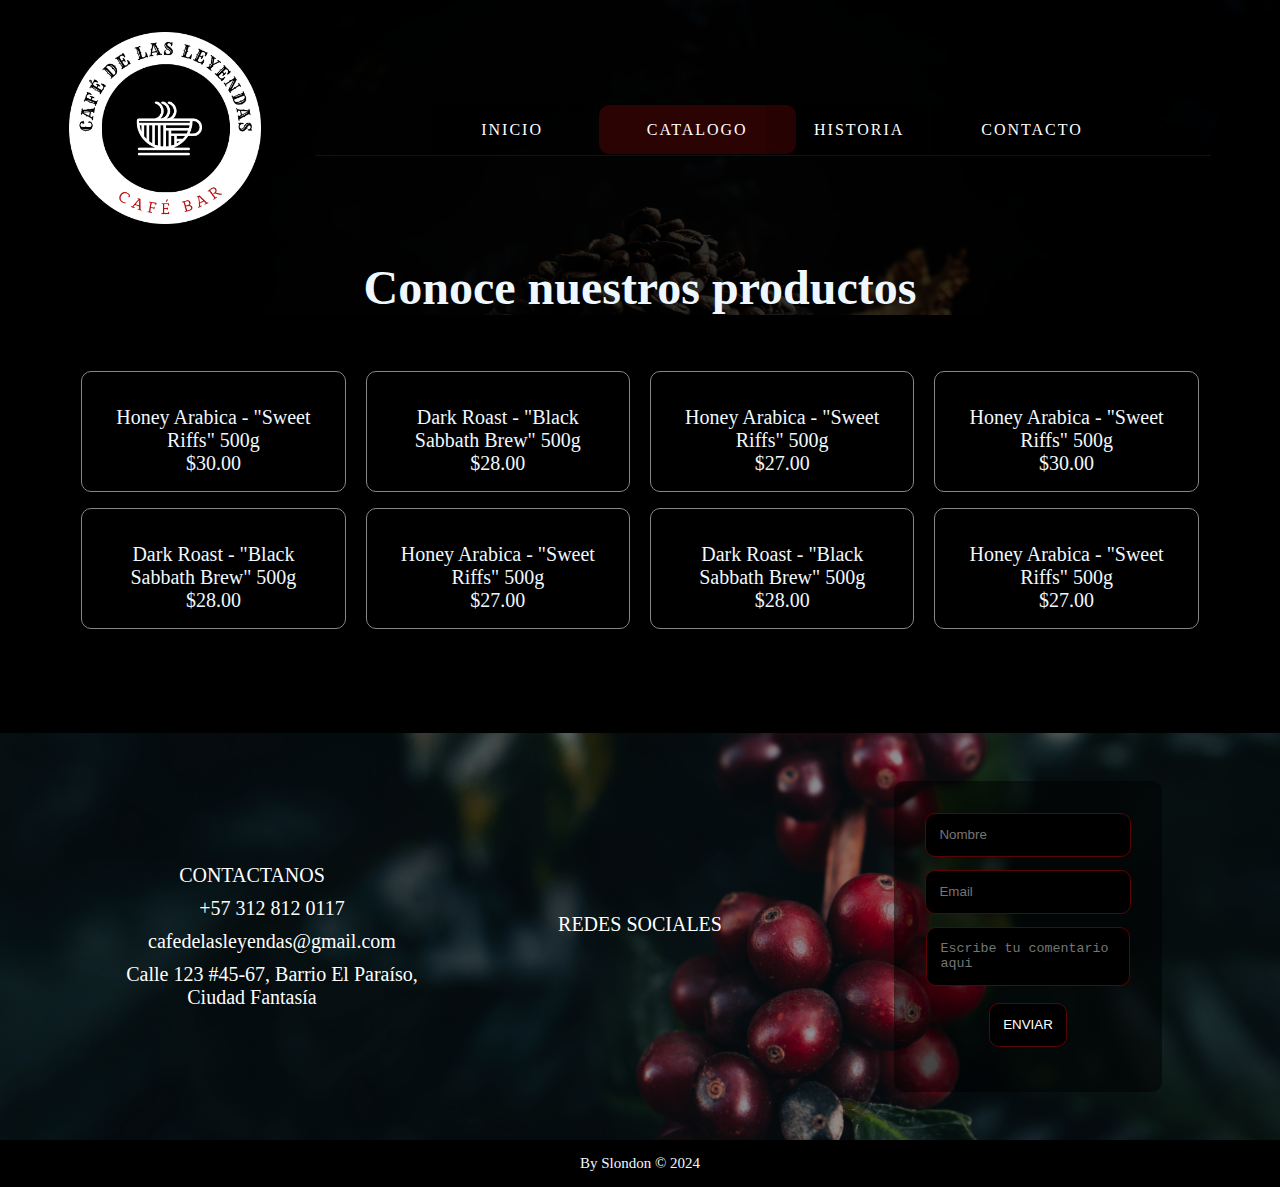
==== catalogo.html @ 5f5858ea "Proyecto 1" ====
<!DOCTYPE html>
<html lang="en">
<head>
    <meta charset="UTF-8">
    <meta name="viewport" content="width=device-width, initial-scale=1.0">
    <link rel="stylesheet" href="css/estilos.css">
    <link rel="shortcut icon" href="img/favicon.svg " type="image/x-icon">
    <link rel="stylesheet" href="https://cdnjs.cloudflare.com/ajax/libs/font-awesome/6.6.0/css/all.min.css" integrity="sha512-Kc323vGBEqzTmouAECnVceyQqyqdsSiqLQISBL29aUW4U/M7pSPA/gEUZQqv1cwx4OnYxTxve5UMg5GT6L4JJg==" crossorigin="anonymous" referrerpolicy="no-referrer" />
     <!-- Enlace a Google Fonts -->
     <link href="https://fonts.googleapis.com/css2?family=Playfair+Display:wght@400;700&family=Roboto:wght@400;700&display=swap" rel="stylesheet">
    <title>Inicio</title>
</head>
<body>

    <div class="cabecera ">
        <!-- Creando la navegacion de la pagina -->
        <nav class="menu menu-catalogo">
            <input type="checkbox" id="menu-toggle">
            
            <!-- Logo del menú -->
            <label class="menu-icon">
                <img src="img/Café de las leyendas.png" alt="logo cafe de las leyendas">
            </label>
            
            <!-- Ícono de hamburguesa -->
            <label for="menu-toggle" class="burro">
                <i class="fa-solid fa-bars"></i>
            </label>
        
            <!-- Elementos del menú -->
            <ul class="menu-items">
                <li><a href="index.html">INICIO</a></li>
                <li><a class="activado"href="catalogo.html">CATALOGO</a></li>
                <li><a href="historia.html">HISTORIA</a></li>
                <li><a href="contacto.html">CONTACTO</a></li>
            </ul>
        </nav>
        
        <!-- Creando el encabezado de la pagina -->
        <img class="logo-cafe" src="img/Café de las leyendas.png" alt="">
        <header>
            <h1>Conoce nuestros productos</h1>
        </header>

    </div>
    <section class="cafe-especiales">
        <div class="row2">
            <div class="col catalogo-col">
                <div class="rie">
                    <img src="img/cafe categorias/honey.svg" alt="">
                    <p>Honey Arabica - "Sweet Riffs" 500g<br>$30.00</p>
                </div>
                <div class="rie">
                    <img src="img/cafe categorias/roast.svg" alt="">
                    <p>Dark Roast - "Black Sabbath Brew" 500g<br>$28.00</p>
                </div>
                <div class="rie">
                    <img src="img/cafe categorias/roast light.svg" alt="">
                    <p>Honey Arabica - "Sweet Riffs" 500g<br>$27.00</p>
                </div>
                <div class="rie">
                    <img src="img/cafe categorias/honey.svg" alt="">
                    <p>Honey Arabica - "Sweet Riffs" 500g<br>$30.00</p>
                </div>
                <div class="rie">
                    <img src="img/cafe categorias/roast.svg" alt="">
                    <p>Dark Roast - "Black Sabbath Brew" 500g<br>$28.00</p>
                </div>
                <div class="rie">
                    <img src="img/cafe categorias/roast light.svg" alt="">
                    <p>Honey Arabica - "Sweet Riffs" 500g<br>$27.00</p>
                </div>
                <div class="rie">
                    <img src="img/cafe categorias/roast.svg" alt="">
                    <p>Dark Roast - "Black Sabbath Brew" 500g<br>$28.00</p>
                </div>
                <div class="rie">
                    <img src="img/cafe categorias/roast light.svg" alt="">
                    <p>Honey Arabica - "Sweet Riffs" 500g<br>$27.00</p>
                </div>
                
                              
            </div>
        </div>
    </section>
    
    <footer>
        <div class="contenedor">
            <div>
                <p>CONTACTANOS</p>
                <p><i class="fa-solid fa-phone"></i> +57 312 812 0117</p>
                <p><i class="fa-solid fa-envelope"></i> cafedelasleyendas@gmail.com</p>
                <p><i class="fa-solid fa-location-dot"></i> Calle 123 #45-67, Barrio El Paraíso, Ciudad Fantasía</p>
            </div>
            <div class="redes-sociales">
                <p>REDES SOCIALES</p>
                <i class="fa-brands fa-whatsapp"></i>
                <i class="fa-brands fa-facebook"></i>
                <i class="fa-brands fa-instagram"></i>
                <i class="fa-brands fa-x-twitter"></i>
            </div>
            <div class="formulario">
                <form>
                    <input name='nombre' type='text' placeholder="Nombre"/><br>
                    <input name='email' type="email" placeholder="Email"><br>
                    <textarea name="textarea" placeholder="Escribe tu comentario aqui"></textarea><br>
                    <button id="enviar" name="enviar" type="submit">ENVIAR</button>
                </form>
            </div>
        </div>
        
    </footer>

    <p id="marca_empresarial">By Slondon © 2024</p> 
    
</body>
</html>
---- css/estilos.css ----
/* Agregando estilos a todo la pagina */
*{
    margin: 0;
    padding: 0;
}
img{
    max-width: 100%;
}

body{
    background-color: black;
}

.cabecera{
    background-image: url('../img/Granos\ de\ cafe\ fondo.jpg');
    background-size: cover; /* Ajusta la imagen para cubrir el área */
    background-repeat: no-repeat; /* No repite la imagen */
}

/* Oculta el checkbox */
#menu-toggle{
    display: none; /* Oculta el checkbox de la vista */
}

.menu .burro {
    font-size: 30px;
    color: white;
    display: none;
}


/* Aqui inician los estilos del nav 1000px */
.menu{
    text-align: center;
    font-size: 16px;
    font-weight: 500;
    letter-spacing: 2px;
    padding: 2em 0;
}

.menu .menu-icon , .menu .menu-items{
    width: 15%;
    vertical-align: middle;
    display: inline-block;
    list-style-type: none;
}
.menu .menu-items{
    width: 70%;
    border-bottom: 1px solid rgb(53, 3, 3);
    margin-left: 3em;
}
.menu-items li{
    width: 18%;
    display: inline-block;
    list-style-type: none;
    background-color: rgba(0, 0, 0, 0.075);
    padding: 1em 0;
}
li a{
    text-decoration: none;
    color: white;
    padding: 1em 3em;
    border-radius: 10px;
}

.activado {
    background-color: rgba(80, 5, 5, 0.541);
}

header{
    color: aliceblue;
    text-align: center;
    width: 60%;
    margin: 0 auto 3em auto;
    
}
h1{
    font-family: 'Rock Salt', cursive;
    font-size: 48px;
}

.row {
    color: aliceblue;
    background-color: rgba(5, 5, 5, 0.90);
    box-shadow: 0 0 10em 6em rgb(0, 0, 0);
    text-align: center;
}

.logo-cafe{
    display: none;
}

#bienvenida{
    font-size: 20px; 
    text-align: center;
    width: 65%;
    margin: auto;
}
.row div{
    width: 30%;
    display: inline-block;
    vertical-align: middle;
    font-size: 30px; 
    font-family: 'Rock Salt', cursive;
    padding: 2em 0;
}

.row .frase{
    margin-right: 1em;
}


/* Dando estilos al menu del cafe/bar carta-menu*/
.carta-menu{
    background-image: url('../img/granos1.svg');
    background-size:cover; /* Ajusta la imagen para cubrir el área */
    background-position: 100%;
    text-align: center;
    width: 100%;
    padding-bottom: 4em;

}
.carta-menu img{
    width: 80%; 
    border-radius: 10% 50% 10% 50% ;

}
.carta-menu div{
    display: inline-block;
    vertical-align: middle;
    width: 35%;
    background-color: rgb(156, 154, 154);
    padding: 0.4em 0;
    border-radius: 10% 50% 10% 50% ;
}

.carta-menu .producto{
    margin-left: 2em;
    padding: 0 0 0.2em 0;
}

/* Dando estilos a la tipografia de menu carta */
.carta-menu h2{
    padding: 1em 0 1em 0 ;
}
.carta-menu h3{
    padding: 0.5em;
    font-size: 20px;
}
.carta-menu p{
    font-size: 18px;
}
.carta-menu a, .descripcion-producto{
    font-size: 20px;
    text-decoration: none;
    color: black;
    font-weight: 600;
}
.carta-menu a:hover{
    color: rgb(59, 3, 3);
}

/* Seccion de cafes especiales */

.cafe-especiales{
    text-align: center;
    color: aliceblue;
    padding-bottom: 6em;
}
.row2 .col{
    margin-top: 2em ;
    margin-left: 2em;  
}
.col .rie{
    vertical-align: middle;
    display: inline-block;
    width: 18%;
    padding: 1em;
    margin: 0.5em;
    background-color: black;
    border-radius: 10px;
    border: 1px solid rgb(134, 134, 134);
}

.descripcion-producto{
    font-size: 20px;
    text-decoration: none;
    color: rgb(255, 255, 255);
    font-weight: 600;
    padding: 0.5em 1em;
    margin: 1em;
    background-color: rgb(59, 6, 6);
    border-radius: 20px;
}
.descripcion-producto:hover{
    color: rgb(59, 3, 3);
    background-color: #fff;
    
}

.col .imagen{
    background-color: black;
    border: 0px black solid ;
    width: 25%;
    padding: 0;
    margin: 0;
}

/* Tipografias cafe especiales */
.cafe-especiales h2, .carta-menu h2{
    padding: 2em 0 0.5em 0 ;
    font-size: 35px; 
    font-family: 'Rock Salt', cursive;
}
.cafe-especiales p, .rie button{
    font-size: 20px;
}

.row2 .catalogo{
    padding: 0 0 0 0;
}

/* Agregando estilos al footer */
footer{
    color: rgb(255, 255, 255);
    background-image: url('../img/fondo3.png');
    background-size:cover; /* Ajusta la imagen para cubrir el área */
}

footer .contenedor{
    background-color: rgba(0, 0, 0, 0.445);
    padding: 3em 0;
    margin: auto;
    text-align: center;

}
.contenedor div{
    width: 30%;
    display: inline-block;
    vertical-align: middle;
}

.contenedor p, .contenedor i{
    font-size: 20px;
    margin-top: 0.5em;
    margin-bottom: 0.5em;
    text-align: center;
}

.contenedor i{
    margin-right: 1em;
    margin-left: 1em;
}

.contenedor .formulario{
    text-align: center;
}

.contenedor form{
    background-color: rgba(0, 0, 0, 0.50);
    width: 70%;
    margin: auto;
    padding: 2em 0;
    border-radius: 10px;
}

.formulario input , .formulario textarea, .formulario button{
    background-color: black;
    color: white;
    border: 1px solid rgb(90, 5, 5);
    border-radius: 10px;
    margin-bottom: 1em;
    padding: 1em;
    resize: none;
}

.formulario input:focus, .formulario textarea:focus, .formulario button:focus {
    outline: none; /* Elimina el borde predeterminado */
    border: 1px solid rgb(90, 5, 5);
}

/* Marca empresarial */
#marca_empresarial{
    margin: 1em;
    text-align: center;
    font-size: 15px;
    color: aliceblue;
}

/* Dando estilos a la pagina de catalogo */

.menu-catalogo{
    background-color: rgba(0, 0, 0, 0.80);
    box-shadow: 0 0 0 6em rgba(0,0,0,0.80);
}

.row2 .catalogo-col{
    margin-left: 0;
}

.historia-row div{
    width: 90%;
    font-size: 20px; 
    font-family: 'Times New Roman', Times, serif;
    color: rgba(255, 255, 255, 0.781);
}
.historia-row .origen-cafe{
    width: 60%;
    background-image: url('../img/fondo3.png');
    background-size: cover; /* Asegura que el GIF cubra todo el área del div */
    background-position: center;
    text-align: center;
    margin: auto;
    border-radius: 5px;
    box-shadow: 10px 10px 10px 1px rgb(53, 3, 3);
    margin-bottom: 3em;
}
.origen-cafe p, .origen-cafe h3, .texto-fundadores p, .texto-fundadores h3{
    background-color: rgba(0, 0, 0, 0.6);
    border-radius: 10px;
    padding: 0.5em;
}

.historia-row .fundadores{
    text-align: center;
    margin: auto;
    margin-bottom: 3em;
}
.fundadores div{
    display: inline-block;
    vertical-align: middle;
    width: 45%; 
}
.fundadores .texto-fundadores{
    width: 40%;
    text-align: center;
    background-color: rgba(0, 0, 0, 0.459);
    border-radius: 10px;
    margin-left: 2em;
}
.historia-row .proceso-cultivo, .historia-row .mision-vision{
    background-color: rgba(0, 0, 0, 0.5);
    border-radius: 20px;
    text-align: center;
    margin: auto;
    margin-bottom: 2em;
}
.proceso-cultivo div{
    display: inline-block;
    vertical-align: top;
    width: 24%;
}
.proceso-cultivo img{
    border-radius: 50%;
    margin: 2em 0;
}
.proceso-cultivo h3{
    padding-top: 2em;
}
.proceso-cultivo p{
    padding-bottom: 2em;
}
.mision-vision h3{
    padding-bottom: 1em;
}

/* Contactos */
.contacto-row{
    padding-bottom: 2em;
}
.contacto-row div{
    padding: 1em 0;
}
.contacto-row p{
    font-size: 20px;
    margin-bottom: 1em;
    font-family: 'Times New Roman', Times, serif;
}
.contacto-row h2{
    font-size: 20px;
    padding-bottom: 1em;
}

.contacto-row form{
    border: 1px rgba(73, 5, 5, 0.479) solid;
}
.contacto-row form{
    background-color: rgba(3, 3, 3, 0.678);
    width: 70%;
    margin: auto;
    padding: 1em 0;
    border-radius: 10px;
}
.contacto-row i{
    margin-left: 1em;
}
.contacto-row .mapa{
    width: 90%;
}

/* Descripcion de los productos */
.descripcion-cafe-especiales{
    background-image: url('../img/cafe\ rock\ 2.png');
    background-repeat: repeat; /* Esto hace que la imagen se repita */
    box-shadow: 0 0 6em 7em rgb(0, 0, 0);
}
table {
    width: 85%;
    margin: 0 auto;
    border-collapse: collapse;
    font-size: 18px;
    text-align: left;
    border: 1px solid #360505; /* Rojo vino para bordes */
}
th, td {
    padding: 12px;
    border: 1px solid #380202; /* Rojo vino para bordes de celdas */
}
th {
    background-color: #360101; /* Rojo vino */
    color: #fff;
}
td {
    background-color: #000000ef; /* Fondo oscuro para celdas */
}
caption {
    font-size: 1.5em;
    margin: 2em 0 1em 0;
    padding: 0.5em 0;
    color: #fff;
    background-color: black;
}




@media screen and (min-width:600px) and (max-width:999px){

    .menu{
        font-size: 15px;
        font-weight: 300;
    }
    
    .menu .menu-items{
        width: 90%;
        margin-left: 1em;
        margin-right: 1em;
        text-align: left;

    }
    .menu-items li{
        padding: 1em ;
    }
    li a{
        padding: 1em 2em;
    }

    .menu .menu-icon{
        width: 30%;
        margin-bottom: 3em;
    }

    header{
        width: 84%;
        margin: 2em auto 2em auto;
    }
    h1{
        font-size: 32px;
    }
    #bienvenida{
        width: 70%;
    }
    .row div{
        width: 42%;
        font-size: 28px;
    }

    /* Inicio seccion carta menu*/
    .carta-menu img{
        width: 96%; 
    }
    .carta-menu div{
        width: 43%;
    }
    .carta-menu a{
        font-size: 18px;
    }

    /* Seccion de cafes especiales */

    .cafe-especiales{
        text-align: center;
        color: aliceblue;
        padding-bottom: 4em;
    }

    .row2 .col{
        margin-top: 2em ;
        margin-left: 0;
    
    }

    .col .rie{
        width: 30%;
        margin-left: 2em;
    }

    .col .imagen{
        display:none;
    }

    .cafe-especiales p{
        font-size: 18px;
    }

    .cafe-especiales h2, .carta-menu h2{
        padding: 2em 0 0 0 ;
        font-size: 32px;
    }
  
    /* Agregando estilos al footer */
    footer{
        background-position: 25%;
    }
    .contenedor div{
        width: 42%;
        margin-bottom: 2em;
    }
    .contenedor p, .contenedor i{
        font-size: 15px;
        margin-top: 0.5em;
        margin-bottom: 0.5em;
    }
    .contenedor i{
        margin-right: 0.5em;
        margin-left: 0.5em;
    }
    .contenedor form{
        width: 90%;
        margin: auto;
    }

    /* estilos para la pagina historia */

    .historia-row .origen-cafe{
        width: 90%; 
    }

    .fundadores div{
        width: 80%; 
    }

    .fundadores .texto-fundadores{
        width: 90%;
        margin-left: 0em;
    }

    .proceso-cultivo div{
        width: 40%;
        margin-left: 1em;
    }




}

@media screen and (max-width: 599px){
    .menu .menu-icon{
        width: 60%;
        margin-bottom: 3em;
    }
    .menu-items li{
        display: none;

    }
    .menu .burro {
        font-size: 30px;
        color: white;
        display: flex;
        margin-top: -2em;
        margin-left: 1em;
    }
    .menu .menu-icon img{
        display: none;
    }
    .menu .menu-items{
        border-bottom: none;
    }
    
    .menu-items{
        flex-direction: column; /* Oculta los elementos del menú por defecto */
        padding: 0;
        text-align: center;
        margin: auto;
    }

    /* Muestra los elementos del menú en línea cuando el checkbox está marcado */
    #menu-toggle:checked ~ .menu-items {
        display: flex;
        width: 70%;
        background-color: rgba(0, 0, 0, 0.767);
        padding: 1em;
        border-radius: 10px;
    }
    
    /* Asegura que los elementos permanezcan en línea */
    #menu-toggle:checked ~ .menu-items li {
        display: contents;
    }
    h1{
        font-size: 30px;
    }
    .logo-cafe{
        display: flex;
        width: 50%;
        margin: auto;
        margin-bottom: 3em;
    }
    .row {
        padding-bottom: 3em;
    }

    .row div{
        display: none;
    }

    /* aqui inicia los estilos para la carta */
    .carta-menu div{
        width: 90%;
        background-color:rgba(245, 245, 220, 0);
        border-radius: 10% 10% 10% 10% ;
    }
    .carta-menu .producto{
        margin-left: 0;
        padding: 0 0 0.2em 0;
        background-color: rgb(156, 154, 154);
        border-radius: 30% 30% 30% 30% ;
        margin-top: 2em;
    }
    .carta-menu h2{
        padding: 2em 0 1em 0 ;
        
    }

    /* Aqui inician los estilos para la seccion de cafes especiales */
        
    .cafe-especiales{
        padding-bottom: 4em;
    }

    .row2 .col{
        margin-left: 0em; 
    }

    .col .rie{
         width: 60%;
    }

    .col .imagen{
        width: 50%; 
    }

    /* Tipografias cafe especiales */
    .cafe-especiales h2{
        padding: 2em 0 0 0 ; 
        font-size: 30px; 
    }
    .cafe-especiales p, .rie button{
        font-size: 18px; 
    }

    /* Aqui comienzan los estilos para el footer */
    .contenedor div{
        width: 90%; 
    }
    
    .contenedor p, .contenedor i{
        font-size: 15px;
    }

    .contenedor .redes-sociales{
        margin: 2em 0;
    }

    /* Dando estilos a la pagina de catalogo */

    .menu-catalogo{
        background-color: rgba(0, 0, 0, 0.8);
        box-shadow: 0 0 0 30em rgba(0, 0, 0, 0.8);
    }

    /* estilos para la pagina historia */

    .historia-row .origen-cafe{
        width: 90%; 
    }

    .fundadores div{
        width: 80%; 
    }

    .fundadores .texto-fundadores{
        width: 90%;
        margin-left: 0em;
    }

    .proceso-cultivo div{
        width: 80%;
        margin-left: 1em;
    }
    .historia-row div{
        font-size: 18px; 
    }

    /* Seccion contacto */
    .contacto-row div{
        display: inline-block;
        width: 90%;
    }




}
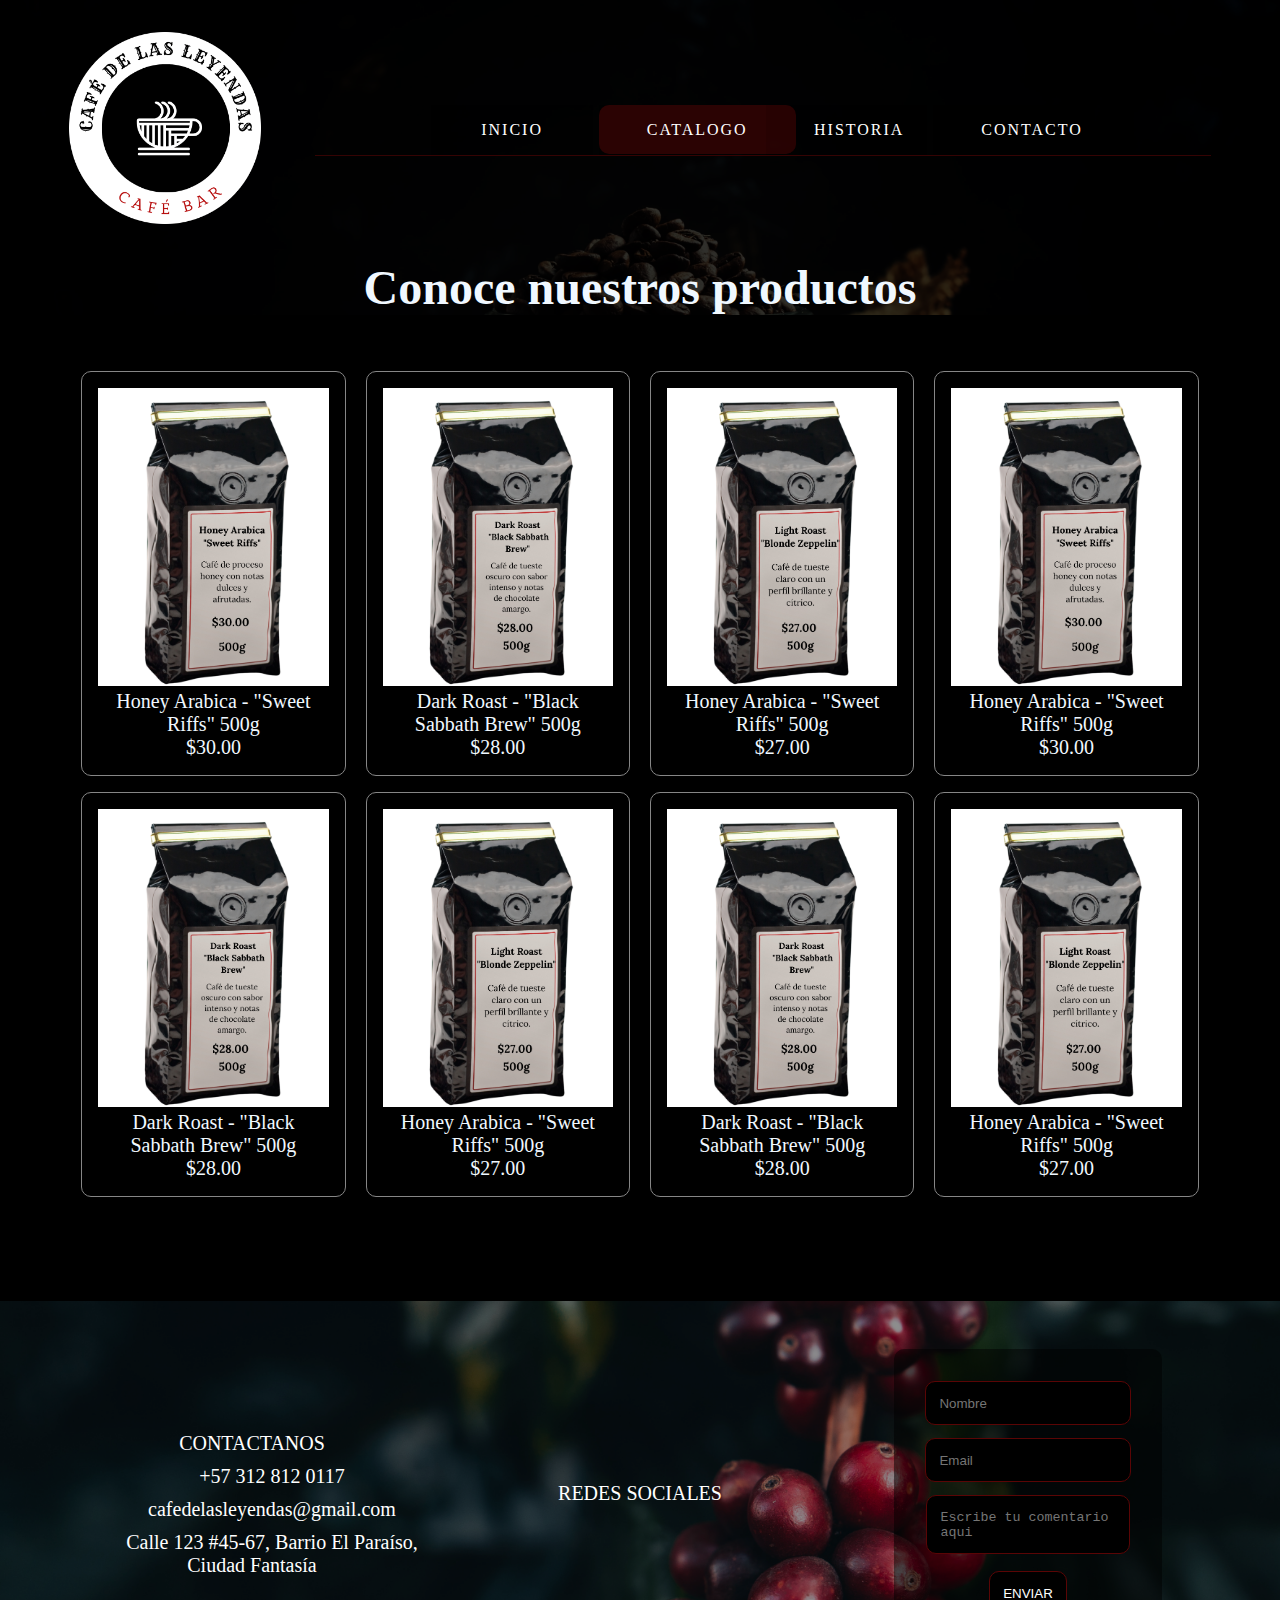
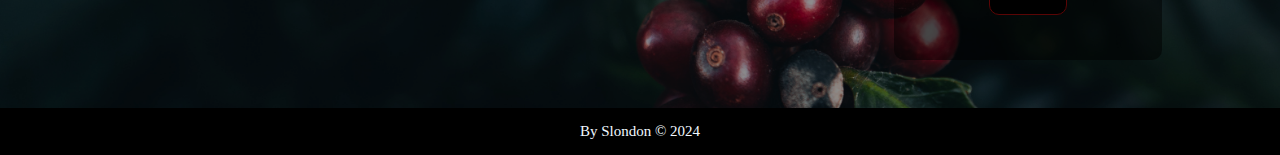
==== commit 095ebc34: "Cambiando svg" ====
--- a/catalogo.html
+++ b/catalogo.html
@@ -47,35 +47,35 @@
         <div class="row2">
             <div class="col catalogo-col">
                 <div class="rie">
-                    <img src="img/cafe categorias/honey.svg" alt="">
+                    <img src="img/cafe categorias/honey.jpg" alt="">
                     <p>Honey Arabica - "Sweet Riffs" 500g<br>$30.00</p>
                 </div>
                 <div class="rie">
-                    <img src="img/cafe categorias/roast.svg" alt="">
+                    <img src="img/cafe categorias/roast.jpg" alt="">
                     <p>Dark Roast - "Black Sabbath Brew" 500g<br>$28.00</p>
                 </div>
                 <div class="rie">
-                    <img src="img/cafe categorias/roast light.svg" alt="">
+                    <img src="img/cafe categorias/roast-light.jpg" alt="">
                     <p>Honey Arabica - "Sweet Riffs" 500g<br>$27.00</p>
                 </div>
                 <div class="rie">
-                    <img src="img/cafe categorias/honey.svg" alt="">
+                    <img src="img/cafe categorias/honey.jpg" alt="">
                     <p>Honey Arabica - "Sweet Riffs" 500g<br>$30.00</p>
                 </div>
                 <div class="rie">
-                    <img src="img/cafe categorias/roast.svg" alt="">
+                    <img src="img/cafe categorias/roast.jpg" alt="">
                     <p>Dark Roast - "Black Sabbath Brew" 500g<br>$28.00</p>
                 </div>
                 <div class="rie">
-                    <img src="img/cafe categorias/roast light.svg" alt="">
+                    <img src="img/cafe categorias/roast-light.jpg" alt="">
                     <p>Honey Arabica - "Sweet Riffs" 500g<br>$27.00</p>
                 </div>
                 <div class="rie">
-                    <img src="img/cafe categorias/roast.svg" alt="">
+                    <img src="img/cafe categorias/roast.jpg" alt="">
                     <p>Dark Roast - "Black Sabbath Brew" 500g<br>$28.00</p>
                 </div>
                 <div class="rie">
-                    <img src="img/cafe categorias/roast light.svg" alt="">
+                    <img src="img/cafe categorias/roast-light.jpg" alt="">
                     <p>Honey Arabica - "Sweet Riffs" 500g<br>$27.00</p>
                 </div>
                 
--- a/css/estilos.css
+++ b/css/estilos.css
@@ -112,7 +112,7 @@
 
 /* Dando estilos al menu del cafe/bar carta-menu*/
 .carta-menu{
-    background-image: url('../img/granos1.svg');
+    background-image: url('../img/granos1.png');
     background-size:cover; /* Ajusta la imagen para cubrir el área */
     background-position: 100%;
     text-align: center;
